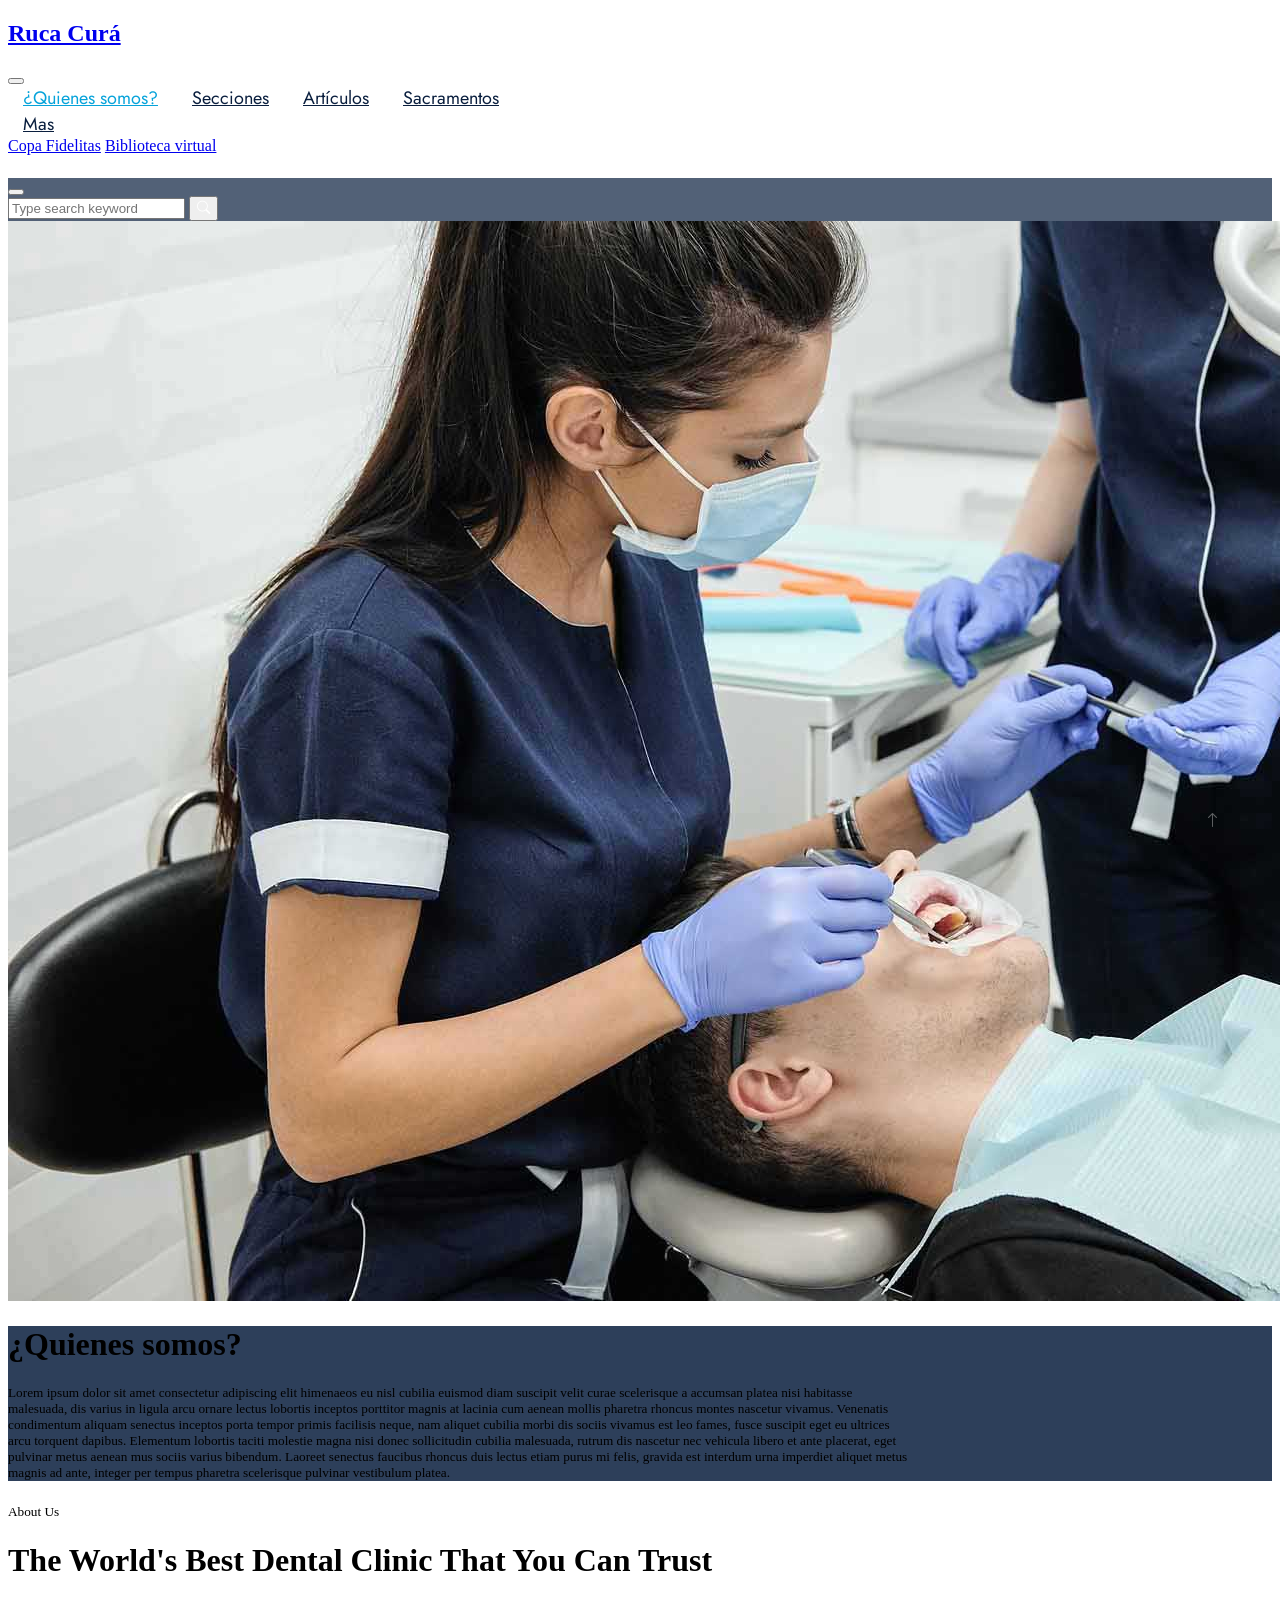
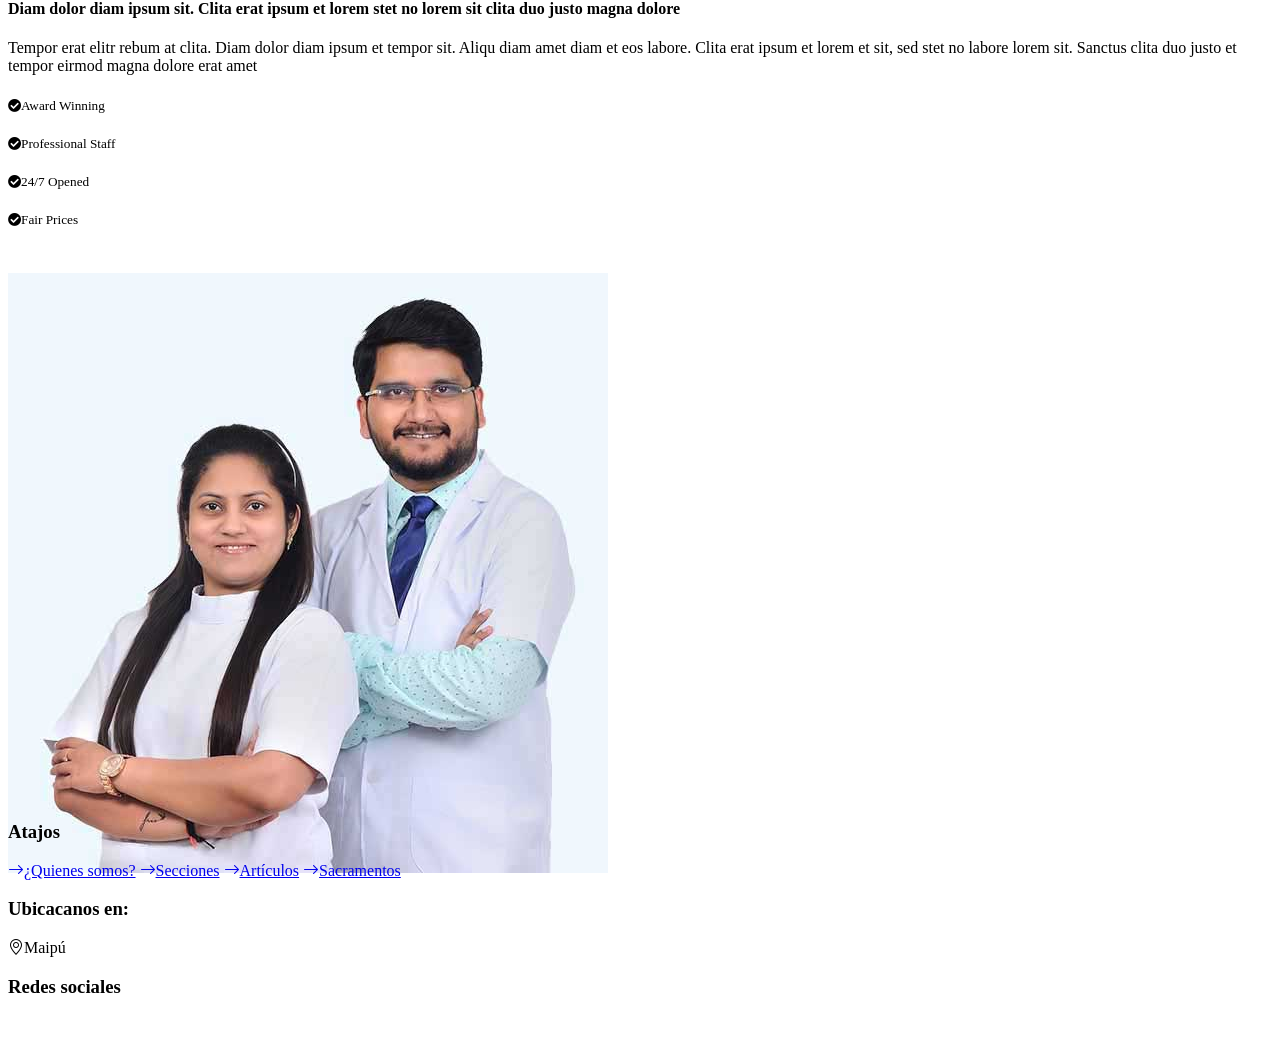
==== front/rucaCuraWeb/index.html @ e13ef214 "First Commit" ====
<!DOCTYPE html>
<html lang="en">

<head>
    <meta charset="utf-8">
    <title>Ruca Curá</title>
    <meta content="width=device-width, initial-scale=1.0" name="viewport">
    <meta content="Free HTML Templates" name="keywords">
    <meta content="Free HTML Templates" name="description">

    <!-- Favicon -->
    <link href="img/favicon.ico" rel="icon">

    <!-- Google Web Fonts -->
    <link rel="preconnect" href="https://fonts.gstatic.com">
    <link href="https://fonts.googleapis.com/css2?family=Jost:wght@500;600;700&family=Open+Sans:wght@400;600&display=swap" rel="stylesheet"> 

    <!-- Icon Font Stylesheet -->
    <link href="https://cdnjs.cloudflare.com/ajax/libs/font-awesome/5.10.0/css/all.min.css" rel="stylesheet">
    <link href="https://cdn.jsdelivr.net/npm/bootstrap-icons@1.4.1/font/bootstrap-icons.css" rel="stylesheet">

    <!-- Libraries Stylesheet -->
    <link href="lib/owlcarousel/assets/owl.carousel.min.css" rel="stylesheet">
    <link href="lib/animate/animate.min.css" rel="stylesheet">
    <link href="lib/tempusdominus/css/tempusdominus-bootstrap-4.min.css" rel="stylesheet" />
    <link href="lib/twentytwenty/twentytwenty.css" rel="stylesheet" />

    <!-- Customized Bootstrap Stylesheet -->
    <link href="css/bootstrap.min.css" rel="stylesheet">

    <!-- Template Stylesheet -->
    <link href="css/style.css" rel="stylesheet">
</head>

<body>
    <!-- Spinner Start -->
    <div id="spinner" class="show bg-white position-fixed translate-middle w-100 vh-100 top-50 start-50 d-flex align-items-center justify-content-center">
        <div class="spinner-grow text-primary m-1" role="status">
            <span class="sr-only">Loading...</span>
        </div>
        <div class="spinner-grow text-dark m-1" role="status">
            <span class="sr-only">Loading...</span>
        </div>
        <div class="spinner-grow text-secondary m-1" role="status">
            <span class="sr-only">Loading...</span>
        </div>
    </div>
    <!-- Spinner End -->


    <!-- Navbar Start -->
    <nav class="navbar navbar-expand-lg bg-white navbar-light shadow-sm px-5 py-3 py-lg-0">
        <a href="index.html" class="navbar-brand p-0">
            <h1 class="m-0 text-primary"></i>Ruca Curá</h1>
        </a>
        <button class="navbar-toggler" type="button" data-bs-toggle="collapse" data-bs-target="#navbarCollapse">
            <span class="navbar-toggler-icon"></span>
        </button>
        <div class="collapse navbar-collapse" id="navbarCollapse">
            <div class="navbar-nav ms-auto py-0">
                <a href="index.html" class="nav-item nav-link active">¿Quienes somos?</a>
                <a href="secciones.html" class="nav-item nav-link">Secciones</a>
                <a href="articulos.html" class="nav-item nav-link">Artículos</a>
                <a href="sacramentos.html" class="nav-item nav-link">Sacramentos</a>
                <div class="nav-item dropdown">
                    <a href="#" class="nav-link dropdown-toggle" data-bs-toggle="dropdown">Mas</a>
                    <div class="dropdown-menu m-0">
                        <a href="https://operacion-estilo-ruca.streamlit.app" class="dropdown-item">Copa Fidelitas</a>
                        <a href="team.html" class="dropdown-item">Biblioteca virtual</a>
                    </div>
                </div>
            </div>
            <a href="appointment.html" class="btn btn-primary py-2 px-4 ms-3">Inscripción</a>
        </div>
    </nav>
    <!-- Navbar End -->


    <!-- Full Screen Search Start -->
    <div class="modal fade" id="searchModal" tabindex="-1">
        <div class="modal-dialog modal-fullscreen">
            <div class="modal-content" style="background: rgba(9, 30, 62, .7);">
                <div class="modal-header border-0">
                    <button type="button" class="btn bg-white btn-close" data-bs-dismiss="modal" aria-label="Close"></button>
                </div>
                <div class="modal-body d-flex align-items-center justify-content-center">
                    <div class="input-group" style="max-width: 600px;">
                        <input type="text" class="form-control bg-transparent border-primary p-3" placeholder="Type search keyword">
                        <button class="btn btn-primary px-4"><i class="bi bi-search"></i></button>
                    </div>
                </div>
            </div>
        </div>
    </div>
    <!-- Full Screen Search End -->


    <!-- Carousel Start -->
    <div class="container-fluid p-0">
        <div id="header-carousel" class="carousel slide carousel-fade" data-bs-ride="carousel">
            <div class="carousel-inner">
                <div class="carousel-item active">
                    <img class="w-100" src="img/carousel-1.jpg" alt="Image">
                    <div class="carousel-caption d-flex flex-column align-items-center justify-content-center">
                        <div class="p-3" style="max-width: 900px;">
                            <h1 class="display-1 text-white mb-md-4 animated zoomIn">¿Quienes somos?</h1>
                            <h5 class="text-white text-uppercase mb-3 animated slideInDown">Lorem ipsum dolor sit amet consectetur adipiscing elit himenaeos eu nisl cubilia euismod diam suscipit velit curae scelerisque a accumsan platea nisi habitasse malesuada, dis varius in ligula arcu ornare lectus lobortis inceptos porttitor magnis at lacinia cum aenean mollis pharetra rhoncus montes nascetur vivamus. Venenatis condimentum aliquam senectus inceptos porta tempor primis facilisis neque, nam aliquet cubilia morbi dis sociis vivamus est leo fames, fusce suscipit eget eu ultrices arcu torquent dapibus. Elementum lobortis taciti molestie magna nisi donec sollicitudin cubilia malesuada, rutrum dis nascetur nec vehicula libero et ante placerat, eget pulvinar metus aenean mus sociis varius bibendum. Laoreet senectus faucibus rhoncus duis lectus etiam purus mi felis, gravida est interdum urna imperdiet aliquet metus magnis ad ante, integer per tempus pharetra scelerisque pulvinar vestibulum platea.</h5>
                            
                        </div>
                    </div>
                </div>
        </div>
    </div>
    


    <!-- Banner Start -->


    <!-- About Start -->
    <div class="container-fluid py-5 wow fadeInUp" data-wow-delay="0.1s">
        <div class="container">
            <div class="row g-5">
                <div class="col-lg-7">
                    <div class="section-title mb-4">
                        <h5 class="position-relative d-inline-block text-primary text-uppercase">About Us</h5>
                        <h1 class="display-5 mb-0">The World's Best Dental Clinic That You Can Trust</h1>
                    </div>
                    <h4 class="text-body fst-italic mb-4">Diam dolor diam ipsum sit. Clita erat ipsum et lorem stet no lorem sit clita duo justo magna dolore</h4>
                    <p class="mb-4">Tempor erat elitr rebum at clita. Diam dolor diam ipsum et tempor sit. Aliqu diam amet diam et eos labore. Clita erat ipsum et lorem et sit, sed stet no labore lorem sit. Sanctus clita duo justo et tempor eirmod magna dolore erat amet</p>
                    <div class="row g-3">
                        <div class="col-sm-6 wow zoomIn" data-wow-delay="0.3s">
                            <h5 class="mb-3"><i class="fa fa-check-circle text-primary me-3"></i>Award Winning</h5>
                            <h5 class="mb-3"><i class="fa fa-check-circle text-primary me-3"></i>Professional Staff</h5>
                        </div>
                        <div class="col-sm-6 wow zoomIn" data-wow-delay="0.6s">
                            <h5 class="mb-3"><i class="fa fa-check-circle text-primary me-3"></i>24/7 Opened</h5>
                            <h5 class="mb-3"><i class="fa fa-check-circle text-primary me-3"></i>Fair Prices</h5>
                        </div>
                    </div>
                    <a href="appointment.html" class="btn btn-primary py-3 px-5 mt-4 wow zoomIn" data-wow-delay="0.6s">Make Appointment</a>
                </div>
                <div class="col-lg-5" style="min-height: 500px;">
                    <div class="position-relative h-100">
                        <img class="position-absolute w-100 h-100 rounded wow zoomIn" data-wow-delay="0.9s" src="img/about.jpg" style="object-fit: cover;">
                    </div>
                </div>
            </div>
        </div>
    </div>
    <!-- About End -->







    <!-- Offer Start -->
    <!-- <div class="container-fluid bg-offer my-5 py-5 wow fadeInUp" data-wow-delay="0.1s">
        <div class="container py-5">
            <div class="row justify-content-center">
                <div class="col-lg-7 wow zoomIn" data-wow-delay="0.6s">
                    <div class="offer-text text-center rounded p-5">
                        <h1 class="display-5 text-white">Save 30% On Your First Dental Checkup</h1>
                        <p class="text-white mb-4">Eirmod sed tempor lorem ut dolores sit kasd ipsum. Dolor ea et dolore et at sea ea at dolor justo ipsum duo rebum sea. Eos vero eos vero ea et dolore eirmod diam duo lorem magna sit dolore sed et.</p>
                        <a href="appointment.html" class="btn btn-dark py-3 px-5 me-3">Appointment</a>
                        <a href="" class="btn btn-light py-3 px-5">Read More</a>
                    </div>
                </div>
            </div>
        </div>
    </div> -->
    <!-- Offer End -->


    <!-- Pricing Start -->
    <!-- <div class="container-fluid py-5 wow fadeInUp" data-wow-delay="0.1s">
        <div class="container">
            <div class="row g-5">
                <div class="col-lg-5">
                    <div class="section-title mb-4">
                        <h5 class="position-relative d-inline-block text-primary text-uppercase">Pricing Plan</h5>
                        <h1 class="display-5 mb-0">We Offer Fair Prices for Dental Treatment</h1>
                    </div>
                    <p class="mb-4">Tempor erat elitr rebum at clita. Diam dolor diam ipsum et tempor sit. Aliqu diam amet diam et eos labore. Clita erat ipsum et lorem et sit, sed stet no labore lorem sit. Sanctus clita duo justo eirmod magna dolore erat amet</p>
                    <h5 class="text-uppercase text-primary wow fadeInUp" data-wow-delay="0.3s">Call for Appointment</h5>
                    <h1 class="wow fadeInUp" data-wow-delay="0.6s">+012 345 6789</h1>
                </div>
                <div class="col-lg-7">
                    <div class="owl-carousel price-carousel wow zoomIn" data-wow-delay="0.9s">
                        <div class="price-item pb-4">
                            <div class="position-relative">
                                <img class="img-fluid rounded-top" src="img/price-1.jpg" alt="">
                                <div class="d-flex align-items-center justify-content-center bg-light rounded pt-2 px-3 position-absolute top-100 start-50 translate-middle" style="z-index: 2;">
                                    <h2 class="text-primary m-0">$35</h2>
                                </div>
                            </div>
                            <div class="position-relative text-center bg-light border-bottom border-primary py-5 p-4">
                                <h4>Teeth Whitening</h4>
                                <hr class="text-primary w-50 mx-auto mt-0">
                                <div class="d-flex justify-content-between mb-3"><span>Modern Equipment</span><i class="fa fa-check text-primary pt-1"></i></div>
                                <div class="d-flex justify-content-between mb-3"><span>Professional Dentist</span><i class="fa fa-check text-primary pt-1"></i></div>
                                <div class="d-flex justify-content-between mb-2"><span>24/7 Call Support</span><i class="fa fa-check text-primary pt-1"></i></div>
                                <a href="appointment.html" class="btn btn-primary py-2 px-4 position-absolute top-100 start-50 translate-middle">Appointment</a>
                            </div>
                        </div>
                        <div class="price-item pb-4">
                            <div class="position-relative">
                                <img class="img-fluid rounded-top" src="img/price-2.jpg" alt="">
                                <div class="d-flex align-items-center justify-content-center bg-light rounded pt-2 px-3 position-absolute top-100 start-50 translate-middle" style="z-index: 2;">
                                    <h2 class="text-primary m-0">$49</h2>
                                </div>
                            </div>
                            <div class="position-relative text-center bg-light border-bottom border-primary py-5 p-4">
                                <h4>Dental Implant</h4>
                                <hr class="text-primary w-50 mx-auto mt-0">
                                <div class="d-flex justify-content-between mb-3"><span>Modern Equipment</span><i class="fa fa-check text-primary pt-1"></i></div>
                                <div class="d-flex justify-content-between mb-3"><span>Professional Dentist</span><i class="fa fa-check text-primary pt-1"></i></div>
                                <div class="d-flex justify-content-between mb-2"><span>24/7 Call Support</span><i class="fa fa-check text-primary pt-1"></i></div>
                                <a href="appointment.html" class="btn btn-primary py-2 px-4 position-absolute top-100 start-50 translate-middle">Appointment</a>
                            </div>
                        </div>
                        <div class="price-item pb-4">
                            <div class="position-relative">
                                <img class="img-fluid rounded-top" src="img/price-3.jpg" alt="">
                                <div class="d-flex align-items-center justify-content-center bg-light rounded pt-2 px-3 position-absolute top-100 start-50 translate-middle" style="z-index: 2;">
                                    <h2 class="text-primary m-0">$99</h2>
                                </div>
                            </div>
                            <div class="position-relative text-center bg-light border-bottom border-primary py-5 p-4">
                                <h4>Root Canal</h4>
                                <hr class="text-primary w-50 mx-auto mt-0">
                                <div class="d-flex justify-content-between mb-3"><span>Modern Equipment</span><i class="fa fa-check text-primary pt-1"></i></div>
                                <div class="d-flex justify-content-between mb-3"><span>Professional Dentist</span><i class="fa fa-check text-primary pt-1"></i></div>
                                <div class="d-flex justify-content-between mb-2"><span>24/7 Call Support</span><i class="fa fa-check text-primary pt-1"></i></div>
                                <a href="appointment.html" class="btn btn-primary py-2 px-4 position-absolute top-100 start-50 translate-middle">Appointment</a>
                            </div>
                        </div>
                    </div>
                </div>
            </div>
        </div>
    </div> -->
    <!-- Pricing End -->

    


    <!-- Footer Start -->
    <div class="container-fluid bg-dark text-light py-5 wow fadeInUp" data-wow-delay="0.3s" style="margin-top: -75px;">
        <div class="container pt-5">
            <div class="row g-5 pt-4">
                <div class="col-lg-3 col-md-6">
                    <h3 class="text-white mb-4">Atajos</h3>
                    <div class="d-flex flex-column justify-content-start">
                        <a class="text-light mb-2" href="#"><i class="bi bi-arrow-right text-primary me-2"></i>¿Quienes somos?</a>
                        <a class="text-light mb-2" href="#"><i class="bi bi-arrow-right text-primary me-2"></i>Secciones</a>
                        <a class="text-light mb-2" href="#"><i class="bi bi-arrow-right text-primary me-2"></i>Artículos</a>
                        <a class="text-light mb-2" href="#"><i class="bi bi-arrow-right text-primary me-2"></i>Sacramentos</a>   
                    </div>
                </div>
                <div class="col-lg-3 col-md-6">
                    <h3 class="text-white mb-4">Ubicacanos en:</h3>
                    <p class="mb-2"><i class="bi bi-geo-alt text-primary me-2"></i>Maipú </p>
                </div>
                <div class="col-lg-3 col-md-6">
                    <h3 class="text-white mb-4">Redes sociales</h3>
                    <div class="d-flex">
                        <a class="btn btn-lg btn-primary btn-lg-square rounded me-2" href="https://whatsapp.com/channel/0029VbB8V2B6RGJCqhAzw70s"><i class="fab fa-whatsapp fw-normal"></i></a>
                        <a class="btn btn-lg btn-primary btn-lg-square rounded" href="https://www.instagram.com/ruca.cura?igsh=NmRzNm4xbnk5cm1l"><i class="fab fa-instagram fw-normal"></i></a>
                    </div>
                </div>
            </div>
        </div>
    </div>

    <!-- Footer End -->


    <!-- Back to Top -->
    <a href="#" class="btn btn-lg btn-primary btn-lg-square rounded back-to-top"><i class="bi bi-arrow-up"></i></a>


    <!-- JavaScript Libraries -->
    <script src="https://code.jquery.com/jquery-3.4.1.min.js"></script>
    <script src="https://cdn.jsdelivr.net/npm/bootstrap@5.0.0/dist/js/bootstrap.bundle.min.js"></script>
    <script src="lib/wow/wow.min.js"></script>
    <script src="lib/easing/easing.min.js"></script>
    <script src="lib/waypoints/waypoints.min.js"></script>
    <script src="lib/owlcarousel/owl.carousel.min.js"></script>
    <script src="lib/tempusdominus/js/moment.min.js"></script>
    <script src="lib/tempusdominus/js/moment-timezone.min.js"></script>
    <script src="lib/tempusdominus/js/tempusdominus-bootstrap-4.min.js"></script>
    <script src="lib/twentytwenty/jquery.event.move.js"></script>
    <script src="lib/twentytwenty/jquery.twentytwenty.js"></script>

    <!-- Template Javascript -->
    <script src="js/main.js"></script>
</body>

</html>
---- front/rucaCuraWeb/lib/twentytwenty/twentytwenty.css ----
.twentytwenty-horizontal .twentytwenty-handle:before, .twentytwenty-horizontal .twentytwenty-handle:after, .twentytwenty-vertical .twentytwenty-handle:before, .twentytwenty-vertical .twentytwenty-handle:after {
  content: " ";
  display: block;
  background: white;
  position: absolute;
  z-index: 30;
  -webkit-box-shadow: 0px 0px 12px rgba(51, 51, 51, 0.5);
  -moz-box-shadow: 0px 0px 12px rgba(51, 51, 51, 0.5);
  box-shadow: 0px 0px 12px rgba(51, 51, 51, 0.5); }

.twentytwenty-horizontal .twentytwenty-handle:before, .twentytwenty-horizontal .twentytwenty-handle:after {
  width: 3px;
  height: 9999px;
  left: 50%;
  margin-left: -1.5px; }

.twentytwenty-vertical .twentytwenty-handle:before, .twentytwenty-vertical .twentytwenty-handle:after {
  width: 9999px;
  height: 3px;
  top: 50%;
  margin-top: -1.5px; }

.twentytwenty-before-label, .twentytwenty-after-label, .twentytwenty-overlay {
  position: absolute;
  top: 0;
  width: 100%;
  height: 100%; }

.twentytwenty-before-label, .twentytwenty-after-label, .twentytwenty-overlay {
  -webkit-transition-duration: 0.5s;
  -moz-transition-duration: 0.5s;
  transition-duration: 0.5s; }

.twentytwenty-before-label, .twentytwenty-after-label {
  -webkit-transition-property: opacity;
  -moz-transition-property: opacity;
  transition-property: opacity; }

.twentytwenty-before-label:before, .twentytwenty-after-label:before {
  color: white;
  font-size: 13px;
  letter-spacing: 0.1em; }

.twentytwenty-before-label:before, .twentytwenty-after-label:before {
  position: absolute;
  background: rgba(255, 255, 255, 0.2);
  line-height: 38px;
  padding: 0 20px;
  -webkit-border-radius: 2px;
  -moz-border-radius: 2px;
  border-radius: 2px; }

.twentytwenty-horizontal .twentytwenty-before-label:before, .twentytwenty-horizontal .twentytwenty-after-label:before {
  top: 50%;
  margin-top: -19px; }

.twentytwenty-vertical .twentytwenty-before-label:before, .twentytwenty-vertical .twentytwenty-after-label:before {
  left: 50%;
  margin-left: -45px;
  text-align: center;
  width: 90px; }

.twentytwenty-left-arrow, .twentytwenty-right-arrow, .twentytwenty-up-arrow, .twentytwenty-down-arrow {
  width: 0;
  height: 0;
  border: 6px inset transparent;
  position: absolute; }

.twentytwenty-left-arrow, .twentytwenty-right-arrow {
  top: 50%;
  margin-top: -6px; }

.twentytwenty-up-arrow, .twentytwenty-down-arrow {
  left: 50%;
  margin-left: -6px; }

.twentytwenty-container {
  -webkit-box-sizing: content-box;
  -moz-box-sizing: content-box;
  box-sizing: content-box;
  z-index: 0;
  overflow: hidden;
  position: relative;
  -webkit-user-select: none;
  -moz-user-select: none;
  -ms-user-select: none; }
  .twentytwenty-container img {
    max-width: 100%;
    position: absolute;
    top: 0;
    display: block; }
  .twentytwenty-container.active .twentytwenty-overlay, .twentytwenty-container.active :hover.twentytwenty-overlay {
    background: rgba(0, 0, 0, 0); }
    .twentytwenty-container.active .twentytwenty-overlay .twentytwenty-before-label,
    .twentytwenty-container.active .twentytwenty-overlay .twentytwenty-after-label, .twentytwenty-container.active :hover.twentytwenty-overlay .twentytwenty-before-label,
    .twentytwenty-container.active :hover.twentytwenty-overlay .twentytwenty-after-label {
      opacity: 0; }
  .twentytwenty-container * {
    -webkit-box-sizing: content-box;
    -moz-box-sizing: content-box;
    box-sizing: content-box; }

.twentytwenty-before-label {
  opacity: 0; }
  .twentytwenty-before-label:before {
    content: attr(data-content); }

.twentytwenty-after-label {
  opacity: 0; }
  .twentytwenty-after-label:before {
    content: attr(data-content); }

.twentytwenty-horizontal .twentytwenty-before-label:before {
  left: 10px; }

.twentytwenty-horizontal .twentytwenty-after-label:before {
  right: 10px; }

.twentytwenty-vertical .twentytwenty-before-label:before {
  top: 10px; }

.twentytwenty-vertical .twentytwenty-after-label:before {
  bottom: 10px; }

.twentytwenty-overlay {
  -webkit-transition-property: background;
  -moz-transition-property: background;
  transition-property: background;
  background: rgba(0, 0, 0, 0);
  z-index: 25; }
  .twentytwenty-overlay:hover {
    background: rgba(0, 0, 0, 0.5); }
    .twentytwenty-overlay:hover .twentytwenty-after-label {
      opacity: 1; }
    .twentytwenty-overlay:hover .twentytwenty-before-label {
      opacity: 1; }

.twentytwenty-before {
  z-index: 20; }

.twentytwenty-after {
  z-index: 10; }

.twentytwenty-handle {
  height: 38px;
  width: 38px;
  position: absolute;
  left: 50%;
  top: 50%;
  margin-left: -22px;
  margin-top: -22px;
  border: 3px solid white;
  -webkit-border-radius: 1000px;
  -moz-border-radius: 1000px;
  border-radius: 1000px;
  -webkit-box-shadow: 0px 0px 12px rgba(51, 51, 51, 0.5);
  -moz-box-shadow: 0px 0px 12px rgba(51, 51, 51, 0.5);
  box-shadow: 0px 0px 12px rgba(51, 51, 51, 0.5);
  z-index: 40;
  cursor: pointer; }

.twentytwenty-horizontal .twentytwenty-handle:before {
  bottom: 50%;
  margin-bottom: 22px;
  -webkit-box-shadow: 0 3px 0 white, 0px 0px 12px rgba(51, 51, 51, 0.5);
  -moz-box-shadow: 0 3px 0 white, 0px 0px 12px rgba(51, 51, 51, 0.5);
  box-shadow: 0 3px 0 white, 0px 0px 12px rgba(51, 51, 51, 0.5); }
.twentytwenty-horizontal .twentytwenty-handle:after {
  top: 50%;
  margin-top: 22px;
  -webkit-box-shadow: 0 -3px 0 white, 0px 0px 12px rgba(51, 51, 51, 0.5);
  -moz-box-shadow: 0 -3px 0 white, 0px 0px 12px rgba(51, 51, 51, 0.5);
  box-shadow: 0 -3px 0 white, 0px 0px 12px rgba(51, 51, 51, 0.5); }

.twentytwenty-vertical .twentytwenty-handle:before {
  left: 50%;
  margin-left: 22px;
  -webkit-box-shadow: 3px 0 0 white, 0px 0px 12px rgba(51, 51, 51, 0.5);
  -moz-box-shadow: 3px 0 0 white, 0px 0px 12px rgba(51, 51, 51, 0.5);
  box-shadow: 3px 0 0 white, 0px 0px 12px rgba(51, 51, 51, 0.5); }
.twentytwenty-vertical .twentytwenty-handle:after {
  right: 50%;
  margin-right: 22px;
  -webkit-box-shadow: -3px 0 0 white, 0px 0px 12px rgba(51, 51, 51, 0.5);
  -moz-box-shadow: -3px 0 0 white, 0px 0px 12px rgba(51, 51, 51, 0.5);
  box-shadow: -3px 0 0 white, 0px 0px 12px rgba(51, 51, 51, 0.5); }

.twentytwenty-left-arrow {
  border-right: 6px solid white;
  left: 50%;
  margin-left: -17px; }

.twentytwenty-right-arrow {
  border-left: 6px solid white;
  right: 50%;
  margin-right: -17px; }

.twentytwenty-up-arrow {
  border-bottom: 6px solid white;
  top: 50%;
  margin-top: -17px; }

.twentytwenty-down-arrow {
  border-top: 6px solid white;
  bottom: 50%;
  margin-bottom: -17px; }
---- front/rucaCuraWeb/css/style.css ----
/********** Template CSS **********/
:root {
    --primary: #06A3DA;
    --secondary: #F57E57;
    --light: #EEF9FF;
    --dark: #091E3E;
}

h1,
h2,
.font-weight-bold {
    font-weight: 700 !important;
}

h3,
h4,
.font-weight-semi-bold {
    font-weight: 600 !important;
}

h5,
h6,
.font-weight-medium {
    font-weight: 500 !important;
}

.btn {
    font-family: 'Jost', sans-serif;
    font-weight: 600;
    transition: .5s;
}

.btn-primary,
.btn-secondary {
    color: #FFFFFF;
}

.btn-primary:hover {
    background: var(--secondary);
    border-color: var(--secondary);
}

.btn-secondary:hover {
    background: var(--primary);
    border-color: var(--primary);
}

.btn-square {
    width: 36px;
    height: 36px;
}

.btn-sm-square {
    width: 28px;
    height: 28px;
}

.btn-lg-square {
    width: 46px;
    height: 46px;
}

.btn-square,
.btn-sm-square,
.btn-lg-square {
    padding-left: 0;
    padding-right: 0;
    text-align: center;
}

#spinner {
    opacity: 0;
    visibility: hidden;
    transition: opacity .5s ease-out, visibility 0s linear .5s;
    z-index: 99999;
}

#spinner.show {
    transition: opacity .5s ease-out, visibility 0s linear 0s;
    visibility: visible;
    opacity: 1;
}

.back-to-top {
    position: fixed;
    display: none;
    right: 45px;
    bottom: 45px;
    z-index: 99;
}

.top-shape::before {
    position: absolute;
    content: "";
    width: 35px;
    height: 100%;
    top: 0;
    left: -17px;
    background: var(--primary);
    transform: skew(40deg);
}

.navbar-light .navbar-nav .nav-link {
    font-family: 'Jost', sans-serif;
    padding: 35px 15px;
    font-size: 18px;
    color: var(--dark);
    outline: none;
    transition: .5s;
}

.sticky-top.navbar-light .navbar-nav .nav-link {
    padding: 20px 15px;
}

.navbar-light .navbar-nav .nav-link:hover,
.navbar-light .navbar-nav .nav-link.active {
    color: var(--primary);
}

@media (max-width: 991.98px) {
    .navbar-light .navbar-nav .nav-link,
    .sticky-top.navbar-light .navbar-nav .nav-link {
        padding: 10px 0;
    }
}

.carousel-caption {
    top: 0;
    left: 0;
    right: 0;
    bottom: 0;
    background: rgba(9, 30, 62, .85);
    z-index: 1;
}

@media (max-width: 576px) {
    .carousel-caption h5 {
        font-size: 14px;
        font-weight: 500 !important;
    }

    .carousel-caption h1 {
        font-size: 30px;
        font-weight: 600 !important;
    }
}

.carousel-control-prev,
.carousel-control-next {
    width: 10%;
}

.carousel-control-prev-icon,
.carousel-control-next-icon {
    width: 3rem;
    height: 3rem;
}

@media (min-width: 991.98px) {
    .banner {
        position: relative;
        margin-top: -90px;
        z-index: 1;
    }
}

.section-title h5::before {
    position: absolute;
    content: "";
    width: 45px;
    height: 3px;
    right: -55px;
    bottom: 11px;
    background: var(--primary);
}

.section-title h5::after {
    position: absolute;
    content: "";
    width: 15px;
    height: 3px;
    right: -75px;
    bottom: 11px;
    background: var(--secondary);
}

.twentytwenty-wrapper {
    height: 100%;
}

.hero-header {
    background: linear-gradient(rgba(9, 30, 62, .85), rgba(9, 30, 62, .85)), url(../img/carousel-1.jpg) center center no-repeat;
    background-size: cover;
}

.bg-appointment {
    background: linear-gradient(rgba(9, 30, 62, .85), rgba(9, 30, 62, .85)), url(../img/carousel-1.jpg) center center no-repeat;
    background-size: cover;
}

.appointment-form {
    background: rgba(6, 163, 218, .7);
}

.service-item img,
.service-item .bg-light,
.service-item .bg-light h5,
.team-item .team-text {
    transition: .5s;
}

.service-item:hover img {
    transform: scale(1.15);
}

.team-item .team-text::after,
.service-item .bg-light::after {
    position: absolute;
    content: "";
    top: 50%;
    bottom: 0;
    left: 15px;
    right: 15px;
    border-radius:100px / 15px;
    box-shadow: 0 0 15px rgba(0, 0, 0, .7);
    opacity: 0;
    transition: .5s;
    z-index: -1;
}

.team-item:hover .team-text::after,
.service-item:hover .bg-light::after {
    opacity: 1;
}

.bg-offer {
    background:url(../img/carousel-1.jpg) center center no-repeat;
    background-size: cover;
}

.offer-text {
    background: rgba(6, 163, 218, .85);
}

.price-carousel .owl-nav {
    position: absolute;
    width: calc(100% + 45px);
    height: 45px;
    top: calc(50% - 22.5px);
    left: -22.5px;
    display: flex;
    justify-content: space-between;
    opacity: 0;
    transition: .5s;
}

.price-carousel:hover .owl-nav {
    opacity: 1;
}

.price-carousel .owl-nav .owl-prev,
.price-carousel .owl-nav .owl-next {
    position: relative;
    width: 45px;
    height: 45px;
    display: flex;
    align-items: center;
    justify-content: center;
    color: #FFFFFF;
    background: var(--primary);
    border-radius: 2px;
    font-size: 22px;
    transition: .5s;
}

.price-carousel .owl-nav .owl-prev:hover,
.price-carousel .owl-nav .owl-next:hover {
    background: var(--secondary);
}

.bg-testimonial {
    background: url(../img/carousel-2.jpg) center center no-repeat;
    background-size: cover;
}

.testimonial-carousel {
    background: rgba(6, 163, 218, .85);
}

.testimonial-carousel .owl-nav {
    position: absolute;
    width: calc(100% + 46px);
    height: 46px;
    top: calc(50% - 23px);
    left: -23px;
    display: flex;
    justify-content: space-between;
    z-index: 1;
}

.testimonial-carousel .owl-nav .owl-prev,
.testimonial-carousel .owl-nav .owl-next {
    position: relative;
    width: 46px;
    height: 46px;
    display: flex;
    align-items: center;
    justify-content: center;
    color: #FFFFFF;
    background: var(--primary);
    border-radius: 2px;
    font-size: 22px;
    transition: .5s;
}

.testimonial-carousel .owl-nav .owl-prev:hover,
.testimonial-carousel .owl-nav .owl-next:hover {
    background: var(--secondary);
}

.testimonial-carousel .owl-item img {
    width: 120px;
    height: 120px;
}
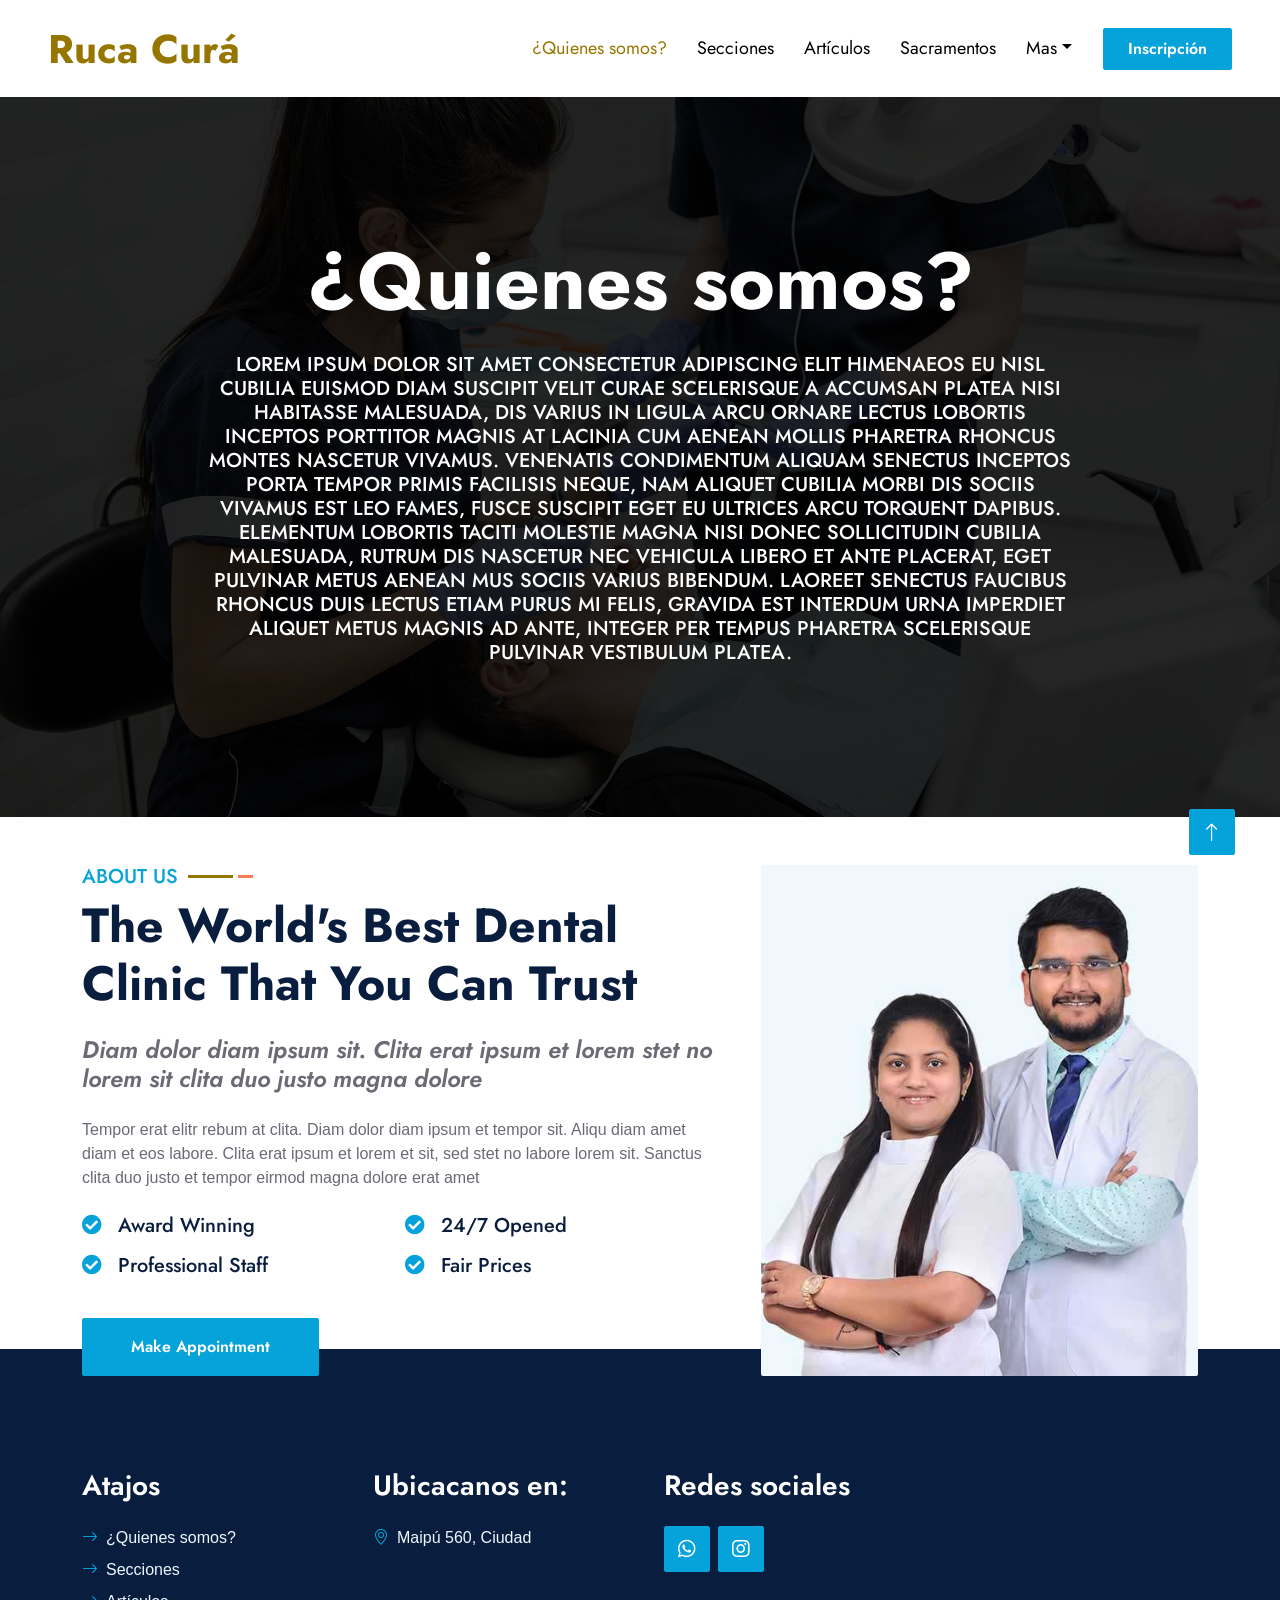
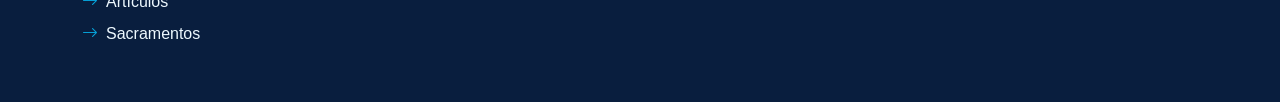
==== commit 3f7d9bef: "cambio colores" ====
--- a/front/rucaCuraWeb/index.html
+++ b/front/rucaCuraWeb/index.html
@@ -79,7 +79,7 @@
     <!-- Full Screen Search Start -->
     <div class="modal fade" id="searchModal" tabindex="-1">
         <div class="modal-dialog modal-fullscreen">
-            <div class="modal-content" style="background: rgba(9, 30, 62, .7);">
+            <div class="modal-content" style="background: rgba(0, 0, 0, 0.7);">
                 <div class="modal-header border-0">
                     <button type="button" class="btn bg-white btn-close" data-bs-dismiss="modal" aria-label="Close"></button>
                 </div>
@@ -262,7 +262,7 @@
                 </div>
                 <div class="col-lg-3 col-md-6">
                     <h3 class="text-white mb-4">Ubicacanos en:</h3>
-                    <p class="mb-2"><i class="bi bi-geo-alt text-primary me-2"></i>Maipú </p>
+                    <p class="mb-2"><i class="bi bi-geo-alt text-primary me-2"></i>Maipú 560, Ciudad </p>
                 </div>
                 <div class="col-lg-3 col-md-6">
                     <h3 class="text-white mb-4">Redes sociales</h3>
--- a/front/rucaCuraWeb/css/style.css
+++ b/front/rucaCuraWeb/css/style.css
@@ -1,9 +1,9 @@
 /********** Template CSS **********/
 :root {
-    --primary: #06A3DA;
+    --primary: #977600;
     --secondary: #F57E57;
     --light: #EEF9FF;
-    --dark: #091E3E;
+    --dark: #000000;
 }
 
 h1,
@@ -130,7 +130,7 @@
     left: 0;
     right: 0;
     bottom: 0;
-    background: rgba(9, 30, 62, .85);
+    background: rgba(0, 0, 0, 0.85);
     z-index: 1;
 }
 
@@ -190,17 +190,17 @@
 }
 
 .hero-header {
-    background: linear-gradient(rgba(9, 30, 62, .85), rgba(9, 30, 62, .85)), url(../img/carousel-1.jpg) center center no-repeat;
+    background: linear-gradient(rgba(9, 30, 62, .85), rgba(0, 0, 0, 0.85)), url(../img/carousel-1.jpg) center center no-repeat;
     background-size: cover;
 }
 
 .bg-appointment {
-    background: linear-gradient(rgba(9, 30, 62, .85), rgba(9, 30, 62, .85)), url(../img/carousel-1.jpg) center center no-repeat;
+    background: linear-gradient(rgba(9, 30, 62, .85), rgba(0, 0, 0, 0.85)), url(../img/carousel-1.jpg) center center no-repeat;
     background-size: cover;
 }
 
 .appointment-form {
-    background: rgba(6, 163, 218, .7);
+    background: #977600;
 }
 
 .service-item img,
@@ -240,7 +240,7 @@
 }
 
 .offer-text {
-    background: rgba(6, 163, 218, .85);
+    background: #977600;
 }
 
 .price-carousel .owl-nav {
@@ -285,7 +285,7 @@
 }
 
 .testimonial-carousel {
-    background: rgba(6, 163, 218, .85);
+    background: #daab00;
 }
 
 .testimonial-carousel .owl-nav {
@@ -322,4 +322,8 @@
 .testimonial-carousel .owl-item img {
     width: 120px;
     height: 120px;
+}
+
+.navbar-brand h1 {
+    color: #977600 !important; /* Color Gold estándar */
 }
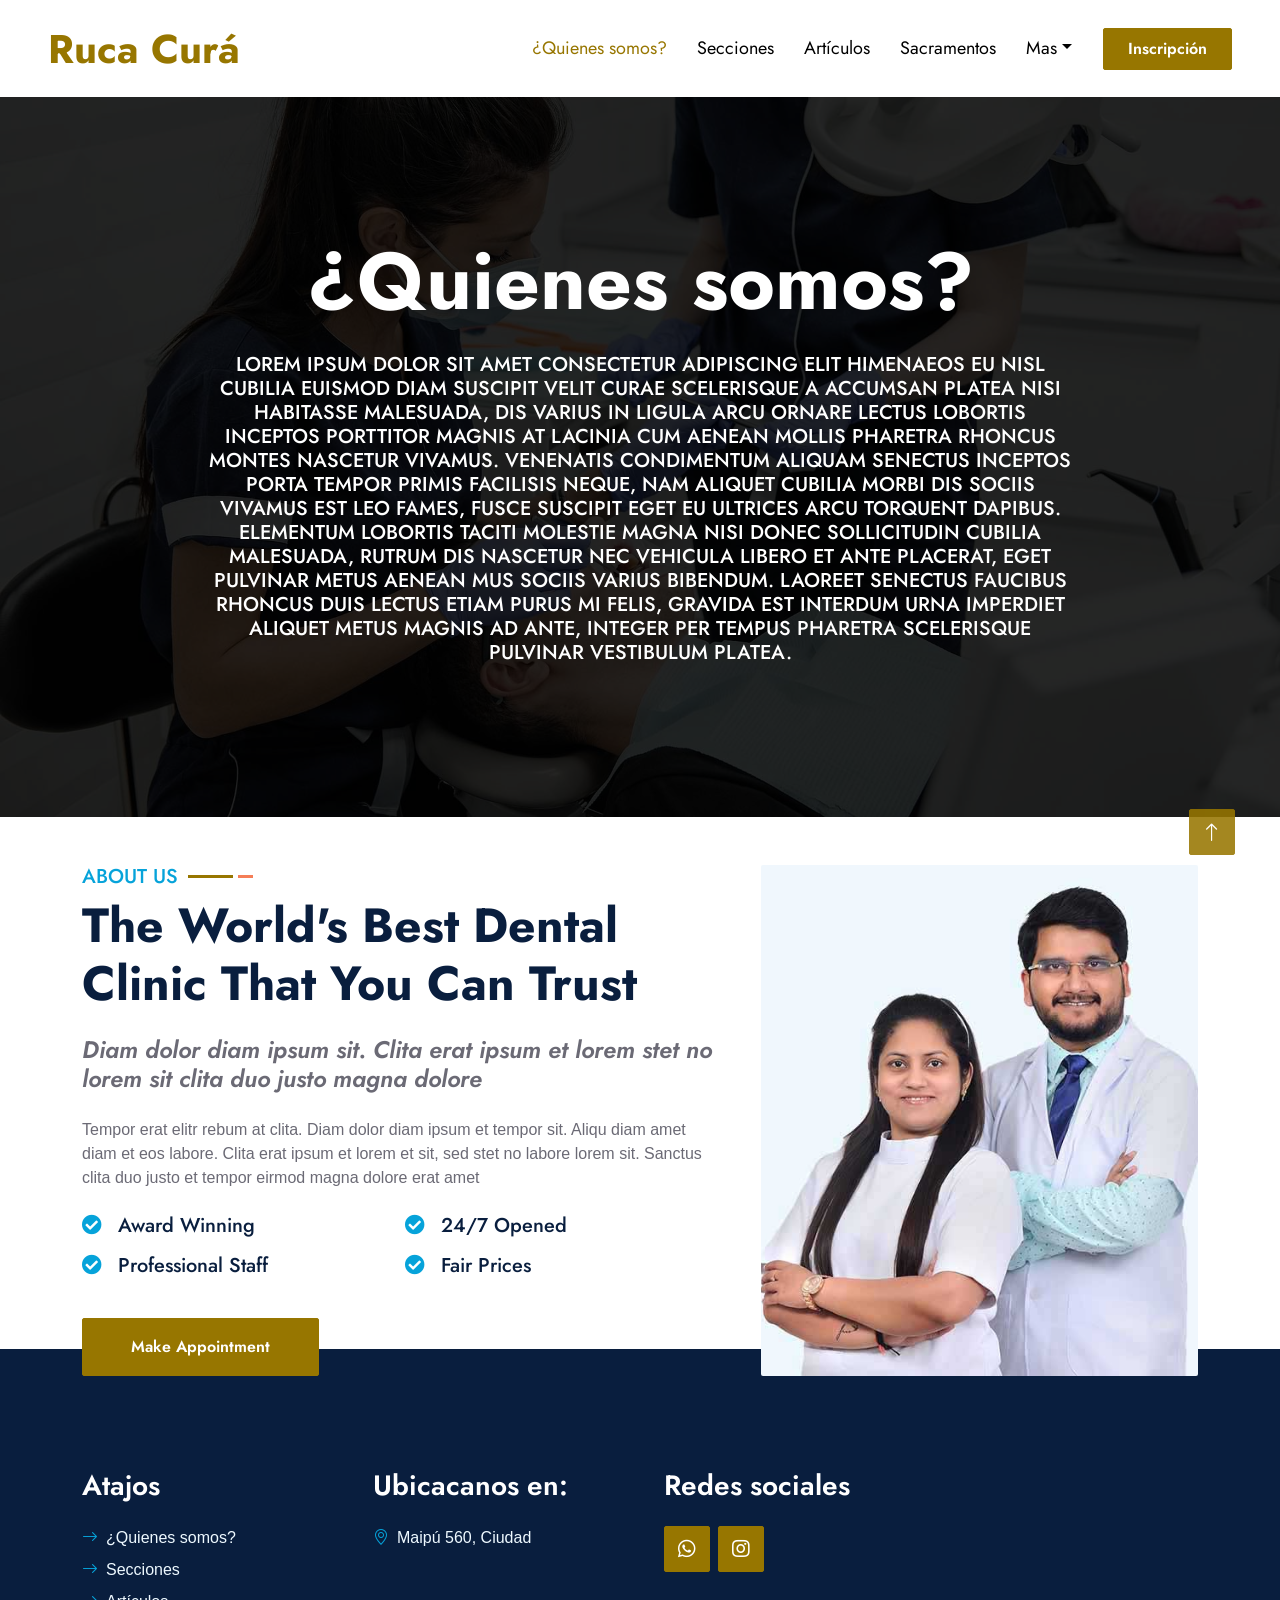
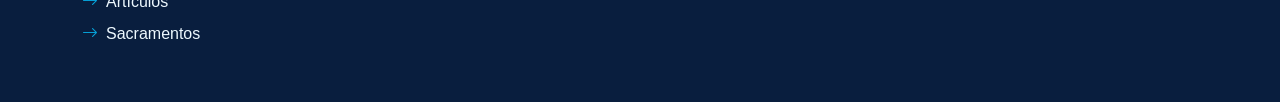
==== commit 970f88c7: "cambio colores" ====
--- a/front/rucaCuraWeb/index.html
+++ b/front/rucaCuraWeb/index.html
@@ -51,7 +51,7 @@
     <!-- Navbar Start -->
     <nav class="navbar navbar-expand-lg bg-white navbar-light shadow-sm px-5 py-3 py-lg-0">
         <a href="index.html" class="navbar-brand p-0">
-            <h1 class="m-0 text-primary"></i>Ruca Curá</h1>
+            <h1 class="m-0 texto-dorado"></i>Ruca Curá</h1>
         </a>
         <button class="navbar-toggler" type="button" data-bs-toggle="collapse" data-bs-target="#navbarCollapse">
             <span class="navbar-toggler-icon"></span>
@@ -59,11 +59,11 @@
         <div class="collapse navbar-collapse" id="navbarCollapse">
             <div class="navbar-nav ms-auto py-0">
                 <a href="index.html" class="nav-item nav-link active">¿Quienes somos?</a>
-                <a href="secciones.html" class="nav-item nav-link">Secciones</a>
-                <a href="articulos.html" class="nav-item nav-link">Artículos</a>
-                <a href="sacramentos.html" class="nav-item nav-link">Sacramentos</a>
+                <a href="secciones.html" class="nav-item nav-link texto-negro">Secciones</a>
+                <a href="articulos.html" class="nav-item nav-link texto-negro">Artículos</a>
+                <a href="sacramentos.html" class="nav-item nav-link texto-negro">Sacramentos</a>
                 <div class="nav-item dropdown">
-                    <a href="#" class="nav-link dropdown-toggle" data-bs-toggle="dropdown">Mas</a>
+                    <a href="#" class="nav-link dropdown-toggle texto-negro" data-bs-toggle="dropdown">Mas</a>
                     <div class="dropdown-menu m-0">
                         <a href="https://operacion-estilo-ruca.streamlit.app" class="dropdown-item">Copa Fidelitas</a>
                         <a href="team.html" class="dropdown-item">Biblioteca virtual</a>
--- a/front/rucaCuraWeb/css/style.css
+++ b/front/rucaCuraWeb/css/style.css
@@ -190,12 +190,12 @@
 }
 
 .hero-header {
-    background: linear-gradient(rgba(9, 30, 62, .85), rgba(0, 0, 0, 0.85)), url(../img/carousel-1.jpg) center center no-repeat;
+    background: linear-gradient(rgba(0, 0, 0, 0.85), rgba(0, 0, 0, 0.85)), url(../img/carousel-1.jpg) center center no-repeat;
     background-size: cover;
 }
 
 .bg-appointment {
-    background: linear-gradient(rgba(9, 30, 62, .85), rgba(0, 0, 0, 0.85)), url(../img/carousel-1.jpg) center center no-repeat;
+    background: linear-gradient(rgba(0, 0, 0, 0.85), rgba(0, 0, 0, 0.85)), url(../img/carousel-1.jpg) center center no-repeat;
     background-size: cover;
 }
 
@@ -326,4 +326,33 @@
 
 .navbar-brand h1 {
     color: #977600 !important; /* Color Gold estándar */
+}
+
+.btn-primary {
+    background-color: var(--primary) !important;
+    border-color: var(--primary) !important;
+    color: #ffffff !important;
+}
+
+/* Cambia el color cuando pasas el ratón (hover) */
+.btn-primary:hover {
+    background-color: #F57E57 !important; /* Un dorado un poco más oscuro */
+    border-color: #F57E57 !important;
+}
+
+.texto-dorado {
+    color: var(--primary) !important;
+}
+
+.texto-negro {
+    color: var(--dark) !important;
+}
+
+a.texto-dorado:hover {
+    color: var(--secondary) !important;
+    text-decoration: underline;
+}
+
+a.texto-negro:hover {
+    color: var(--secondary) !important;
 }
